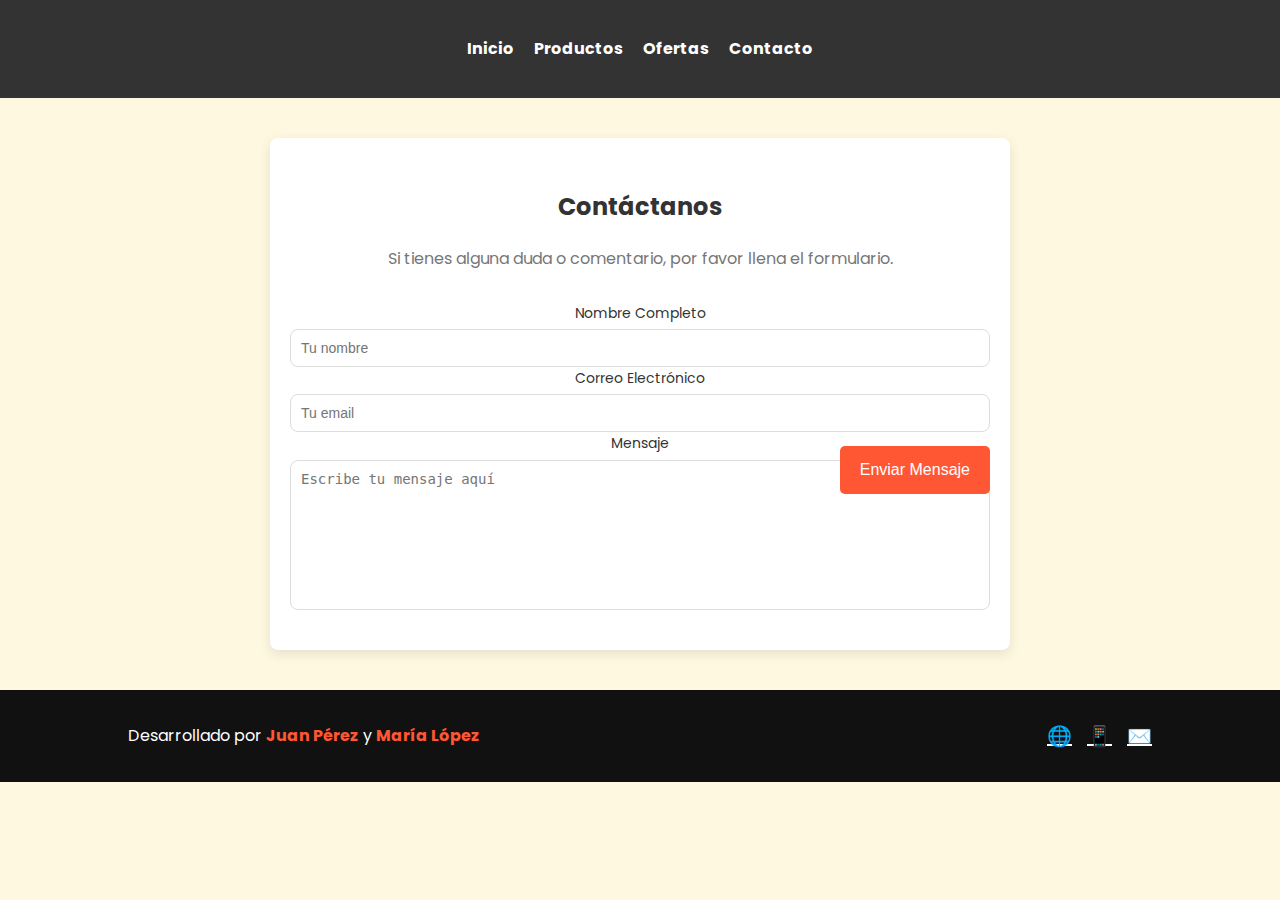
==== contactos.html @ 7f68e142 "Add files via upload" ====
<!DOCTYPE html>
<html lang="es">
<head>
    <meta charset="UTF-8">
    <meta name="viewport" content="width=device-width, initial-scale=1.0">
    <title>Contacto</title>
    <link href="https://fonts.googleapis.com/css2?family=Poppins:wght@300;400;600&display=swap" rel="stylesheet">
    <link rel="stylesheet" href="css/estilos.css">
</head>
<body>
    <header>
        <nav>
            <ul>
                <li><a href="index.html">Inicio</a></li>
                <li><a href="productos.html">Productos</a></li>
                <li><a href="ofertas.html">Ofertas</a></li>
                <li><a href="contactos.html" class="active">Contacto</a></li>
            </ul>
        </nav>
    </header>

    <section class="contacto-container">
        <h2>Contáctanos</h2>
        <p>Si tienes alguna duda o comentario, por favor llena el formulario.</p>

        <div id="form-contacto">
            <form action="#" method="POST">
                <div class="form-group">
                    <label for="nombre">Nombre Completo</label>
                    <input type="text" id="nombre" name="nombre" required placeholder="Tu nombre">
                </div>
                <div class="form-group">
                    <label for="email">Correo Electrónico</label>
                    <input type="email" id="email" name="email" required placeholder="Tu email">
                </div>
                <div class="form-group">
                    <label for="mensaje">Mensaje</label>
                    <textarea id="mensaje" name="mensaje" rows="4" required placeholder="Escribe tu mensaje aquí"></textarea>
                </div>
                <div class="form-group">
                    <button type="submit" class="enviar">Enviar Mensaje</button>
                </div>
            </form>
        </div>
    </section>

    <footer>
        <div class="footer-content">
            <div class="developer-info">
                <p>Desarrollado por <span class="developer-name">Juan Pérez</span> y <span class="developer-name">María López</span></p>
            </div>
            <div class="social-media">
                <a href="#" class="social-icon">🌐</a>
                <a href="#" class="social-icon">📱</a>
                <a href="#" class="social-icon">✉️</a>
            </div>
        </div>
    </footer>
</body>
</html>
---- css/estilos.css ----
/* Variables CSS */
:root {
    --primary-color: #ff5733;  /* Color cálido principal */
    --secondary-color: #333;   /* Color secundario oscuro */
    --light-bg: #fff8e1;       /* Color de fondo claro y cálido */
    --dark-bg: #111;           /* Fondo oscuro */
    --text-color: #333;        /* Color de texto principal */
    --text-light: #777;        /* Color de texto secundario */
    --white: #fff;             /* Blanco */
}

/* Estilos generales */
body {
    font-family: 'Poppins', sans-serif;
    margin: 0;
    background-color: var(--light-bg);
    color: var(--text-color);
    line-height: 1.6;
}

/* Header */
header {
    background-color: var(--secondary-color);
    color: var(--white);
    padding: 20px;
    text-align: center;
}

nav ul {
    list-style: none;
    padding: 0;
    display: flex;
    justify-content: center;
    gap: 20px;
}

nav a {
    text-decoration: none;
    color: var(--white);
    font-weight: bold;
    transition: color 0.3s ease;
}

nav a:hover {
    color: var(--primary-color);
}

/* Slider */
.slider {
    position: relative;
    width: 100%;
    margin: 20px auto;
    overflow: hidden; /* Esconde las imágenes fuera del contenedor */
}

.slider-container {
    display: flex;
    transition: transform 0.5s ease;
}

.slider-image {
    width: 100%;
    height: 400px; /* Altura uniforme */
    object-fit: cover; /* Mantiene proporciones */
}

button {
    background-color: rgba(0, 0, 0, 0.5);
    color: var(--white);
    border: none;
    padding: 10px;
    cursor: pointer;
    position: absolute;
    top: 50%;
    transform: translateY(-50%);
    z-index: 10;
    transition: background-color 0.3s ease;
}

button:hover {
    background-color: rgba(0, 0, 0, 0.7);
}

.prev {
    left: 20px;
}

.next {
    right: 20px;
}

/* Productos */
.productos-container, .ofertas-container {
    display: flex;
    flex-wrap: wrap;
    gap: 20px;
    justify-content: center;
    padding: 20px;
}

.producto, .oferta {
    background: var(--white);
    border: 1px solid #ddd;
    border-radius: 10px;
    padding: 15px;
    width: 250px;
    text-align: center;
    box-shadow: 0 4px 8px rgba(0, 0, 0, 0.1);
    transition: transform 0.3s ease, box-shadow 0.3s ease;
}

.producto:hover, .oferta:hover {
    transform: scale(1.05);
    box-shadow: 0 6px 12px rgba(0, 0, 0, 0.2);
}

.producto img, .oferta img {
    width: 100%;
    height: 200px;
    object-fit: cover;
    border-radius: 10px 10px 0 0;
}

h2 {
    font-size: 18px;
    color: var(--text-color);
    margin: 10px 0;
}

.precio, .precio-ahora {
    font-size: 16px;
    color: var(--primary-color);
    font-weight: bold;
    margin-bottom: 10px;
}

.precio-antes {
    font-size: 14px;
    color: var(--text-light);
    text-decoration: line-through;
}

.agregar-carrito {
    background-color: var(--secondary-color);
    color: var(--white);
    border: none;
    padding: 10px 15px;
    border-radius: 5px;
    cursor: pointer;
    font-size: 14px;
    transition: background-color 0.3s ease;
}

.agregar-carrito:hover {
    background-color: var(--primary-color);
}

/* Formulario de contacto */
.contacto-container {
    padding: 40px 20px;
    background-color: var(--white);
    text-align: center;
    border-radius: 8px;
    box-shadow: 0 4px 12px rgba(0, 0, 0, 0.1);
    margin: 40px auto;
    max-width: 700px;
}

.contacto-container h2 {
    font-size: 24px;
    margin-bottom: 20px;
    color: var(--text-color);
}

.contacto-container p {
    font-size: 16px;
    color: var(--text-light);
    margin-bottom: 30px;
}

#form-contacto {
    display: flex;
    flex-direction: column;
    gap: 20px;
    align-items: stretch;
    justify-content: flex-start;
}

.form-group {
    display: flex;
    flex-direction: column;
    gap: 5px;
}

label {
    font-size: 14px;
    color: var(--text-color);
}

input, textarea {
    padding: 10px;
    border: 1px solid #ddd;
    border-radius: 8px;
    font-size: 14px;
    width: 100%;
    box-sizing: border-box;
}

textarea {
    resize: none;
    height: 150px;
}

button.enviar {
    background-color: var(--primary-color);
    color: var(--white);
    border: none;
    padding: 15px 20px;
    border-radius: 5px;
    font-size: 16px;
    cursor: pointer;
    transition: background-color 0.3s ease;
    margin-top: 20px;
    align-self: flex-end; /* Asegura que el botón esté alineado al final */
}

button.enviar:hover {
    background-color: #FF7F50; /* Coral oscuro */
}

/* Footer */
footer {
    background-color: var(--dark-bg);
    color: var(--white);
    padding: 30px 10%;
    text-align: center;
    font-family: 'Poppins', sans-serif;
}

.footer-content {
    display: flex;
    justify-content: space-between;
    align-items: center;
    flex-wrap: wrap;
    gap: 20px;
}

.developer-info p {
    font-size: 16px;
    margin: 0;
}

.developer-name {
    font-weight: bold;
    color: var(--primary-color);
}

.social-media {
    display: flex;
    justify-content: center;
    gap: 15px;
}

.social-icon {
    color: var(--white);
    font-size: 20px;
    transition: color 0.3s ease;
}

.social-icon:hover {
    color: var(--primary-color);
}

/* Responsividad */
@media (max-width: 768px) {
    .footer-content {
        flex-direction: column;
        text-align: center;
    }

    .social-media {
        margin-top: 15px;
    }

    .slider-image {
        height: 250px;
    }

    .producto, .oferta {
        width: 100%;
    }

    .productos-container, .ofertas-container {
        padding: 10px;
    }

    .contacto-container {
        padding: 15px;
    }

    #form-contacto {
        width: 100%;
    }
}
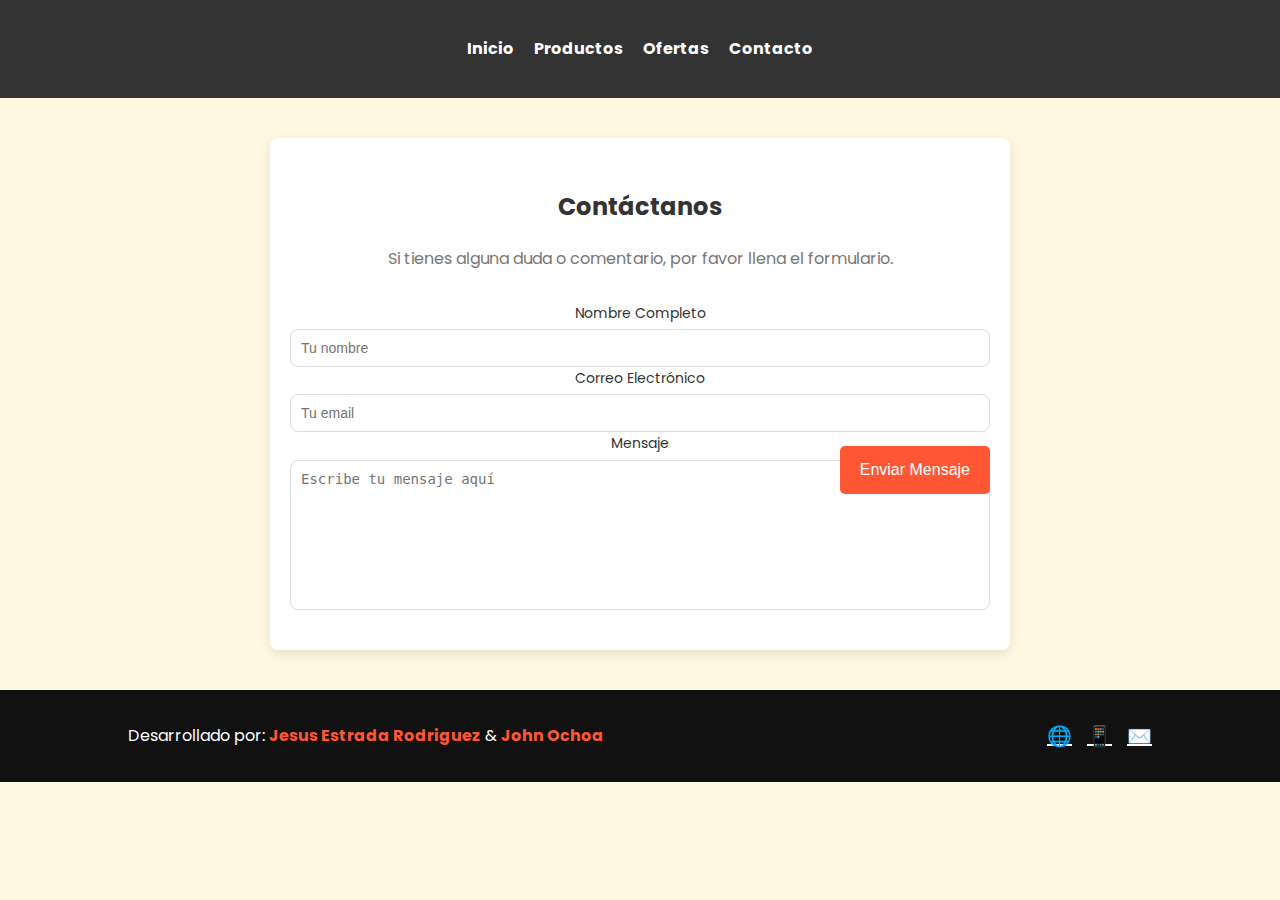
==== commit 05685ae9: "contactos.html" ====
--- a/contactos.html
+++ b/contactos.html
@@ -47,7 +47,7 @@
     <footer>
         <div class="footer-content">
             <div class="developer-info">
-                <p>Desarrollado por <span class="developer-name">Juan Pérez</span> y <span class="developer-name">María López</span></p>
+                <p>Desarrollado por: <span class="developer-name">Jesus Estrada Rodriguez</span> & <span class="developer-name">John Ochoa</span></p>
             </div>
             <div class="social-media">
                 <a href="#" class="social-icon">🌐</a>
